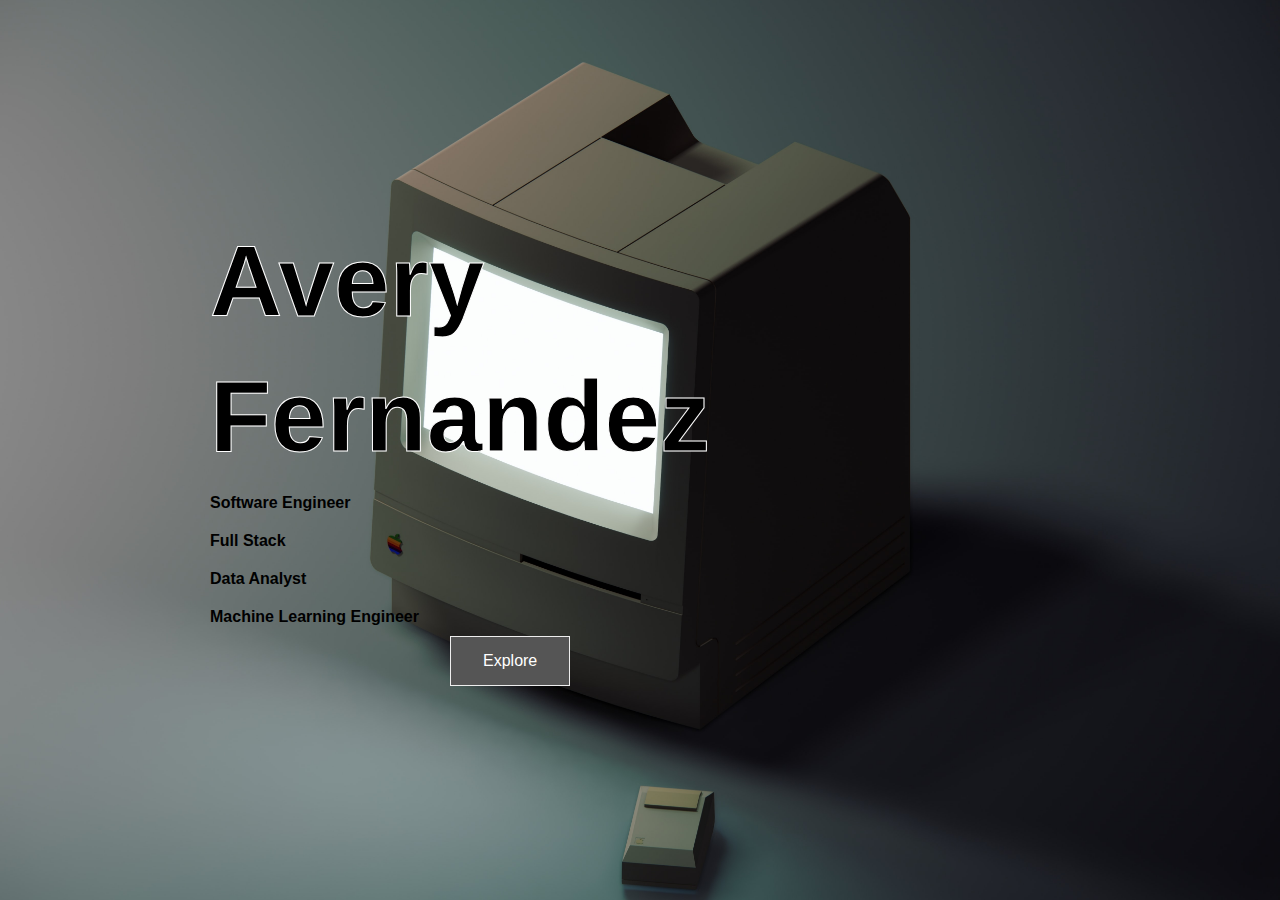
==== index.html @ 7bb80cd4 "Initial commit" ====
<!DOCTYPE html>
<html>
<head>
    <title>Personal Portfolio</title>
    <link rel="stylesheet" href="style.css">
    <style>
        html { 
            background-image: url("assets/backgroundComputer.jpg"); /* Change to the background image you want */
            background-size: cover;
            background-repeat: no-repeat;
            background-position: center center;
        }
    </style>
</head>
<body>
    <div class="container">
        <div class="landing_page">
            <div class="landing_page_text"> <!-- Change h1 and h4 to your name and descriptions -->
                <h1>Avery</h1>
                <h1>Fernandez</h1>
                <h4>Software Engineer</h4>
                <h4>Full Stack</h4>
                <h4>Data Analyst</h4>
                <h4>Machine Learning Engineer</h4>
                <a class="home_button" href="home.html">Explore</a>
            </div>
        </div>
    </div>
</body>
</html>
---- style.css ----
/* Master Styles */
body,html {
    margin: 0px;
    font-family: 'Varela Round', sans-serif;
    min-height: 100%;
    height: 100%;
    
}

.container {
    display: grid;
    grid-template-columns: 1fr;
}

/* Landing Page */
.landing_page {
    display: grid;
    grid-template-columns: 1fr;
}

.landing_page_text {
    position: absolute;
    display: flex;
    flex-direction: column;
    justify-content: center;
    margin-left: 200px;
    height: 100%;
}

.landing_page_text h1 {
    font-size: 100px;
    text-align: left;
    margin: 10px;
    -webkit-text-stroke-width: 1px;
    -webkit-text-stroke-color: white;
}
.landing_page_text h4 {
    text-align: left;
    margin: 10px;
}
.home_button {
    background-color: #555555;
    border: groove;
    border-width: 1px;
    color: white;
    padding: 15px 32px;
    margin-left: 250px;
    text-decoration: none;
    width: max-content;
    transition-duration: .4s;
}
.home_button:hover {
    background-color: #e7e7e7;
    color: black;
    box-shadow: 0 12px 16px 0 rgba(0, 0, 0, 0.24), 0 17px 50px 0 rgba(0, 0, 0, 0.19);
}
.home_button a {
    text-decoration: none;
    transition: color 0.5s;
}

/* Navigation Bar */

.navigation_bar {
    display: flex;
    justify-content: space-between;
    padding: 10px;
    background-color: white;
}
.right_column {
    display: flex;
}
.navigation_bar > .right_column > div {
    margin-right: 20px;
    font-size: 0.9em;
    text-transform: uppercase;
}
.navigation_link_wrapper {
    height: 22px;
    border-bottom: 1px solid transparent;
    transition: border-bottom 0.5s;
}
.navigation_link_wrapper a {
    color: #8a8a8a;
    text-decoration: none;
    transition: color 0.5s;
}
.navigation_link_wrapper:hover {
    border-bottom: 1px solid black;
}
.navigation_link_wrapper a:hover {
    color: black;
}
.active-nav-link {
    border-bottom: 1px solid black;
}
.active-nav-link a {
    color: black !important;
}

/* Home Page */

	
.portfolio {
    display: grid;
    grid-template-columns: 1fr 1fr; /* Change to allow for more than 2 items per row */
}

.portfolio_item {
    height: 500px; /* Decrease heigh if needed */
    background-size: cover;
    background-position: center;
    background-repeat: no-repeat;
    grid: 1;
    justify-content: center;
    align-items: center;
    display: grid;
    grid-template-columns: 1fr;
    position: relative;
}

.portfolio_item span{
    position:absolute; 
    width:100%;
    height:100%;
    top:0;
    left: 0;

    z-index: 1;
}

.portfolio_item h1{
    font-size: 100px;
    text-align: center;
    margin: 10px;
    -webkit-text-stroke-width: 1px;
    -webkit-text-stroke-color: white;
}

.portfolio_item h4{
    text-align: center;
    margin: 10px;
    font-weight: 600;
    transition: 1s;
    color: transparent;

}

.portfolio_item:hover h4{
    font-weight: 600;
    color: lightseagreen;
}

.img-darken {
    transition: 1s;
    background-color: grey;
    background-blend-mode: multiply;
}

/* About Me Page */
.about_me {
    display: grid;
    grid-template-columns: 1fr 1fr;
}

.personal_photo {
    background-position: center;
    background-repeat: no-repeat;
    background-size: cover;
    width: 100%;
}

.bio {
    padding-left: 10px;
    display: flex;
    flex-direction: column;
    justify-content: center;
    height: 100%;
}
.bio h1{
    align-items: center;
    text-align: center;
}
.bio h2{
    text-align: center;
}


.individual_skill {
    width: 80%;
    background-color: #ddd;
}

.skillBar {
    text-align: right;
    padding-top: 10px;
    padding-bottom: 10px;
    color: white;
}
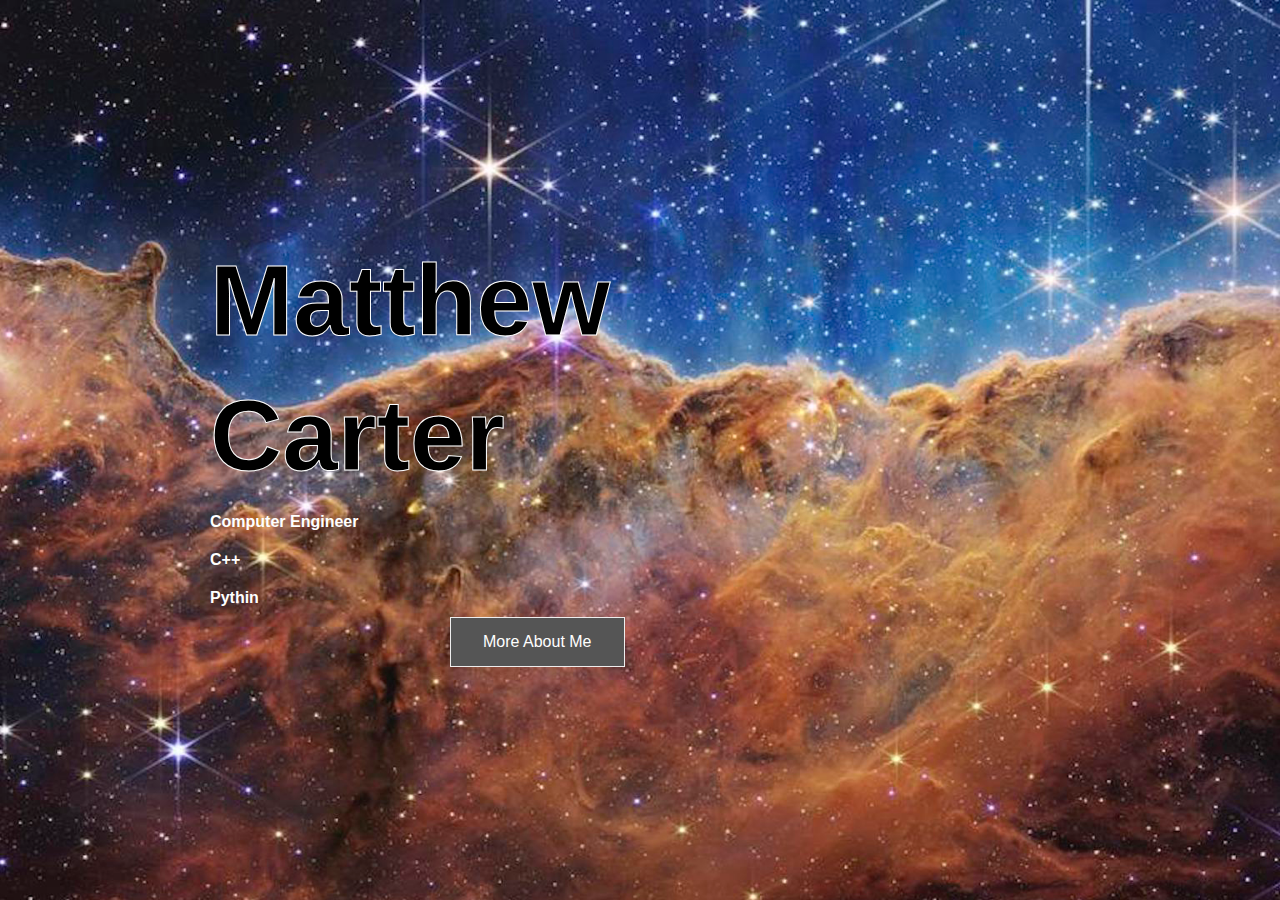
==== commit 84ab76a6: "Website" ====
--- a/index.html
+++ b/index.html
@@ -5,7 +5,7 @@
     <link rel="stylesheet" href="style.css">
     <style>
         html { 
-            background-image: url("assets/backgroundComputer.jpg"); /* Change to the background image you want */
+            background-image: url("assets/stock/background/space.jpg"); /* Change to the background image you want */
             background-size: cover;
             background-repeat: no-repeat;
             background-position: center center;
@@ -16,13 +16,12 @@
     <div class="container">
         <div class="landing_page">
             <div class="landing_page_text"> <!-- Change h1 and h4 to your name and descriptions -->
-                <h1>Avery</h1>
-                <h1>Fernandez</h1>
-                <h4>Software Engineer</h4>
-                <h4>Full Stack</h4>
-                <h4>Data Analyst</h4>
-                <h4>Machine Learning Engineer</h4>
-                <a class="home_button" href="home.html">Explore</a>
+                <h1>Matthew</h1>
+                <h1>Carter</h1>
+                <h4>Computer Engineer</h4>
+                <h4>C++</h4>
+                <h4>Pythin</h4>
+                <a class="home_button" href="home.html">More About Me</a>
             </div>
         </div>
     </div>
--- a/style.css
+++ b/style.css
@@ -37,6 +37,8 @@
 .landing_page_text h4 {
     text-align: left;
     margin: 10px;
+    color: white;
+    text-decoration-color: white;
 }
 .home_button {
     background-color: #555555;
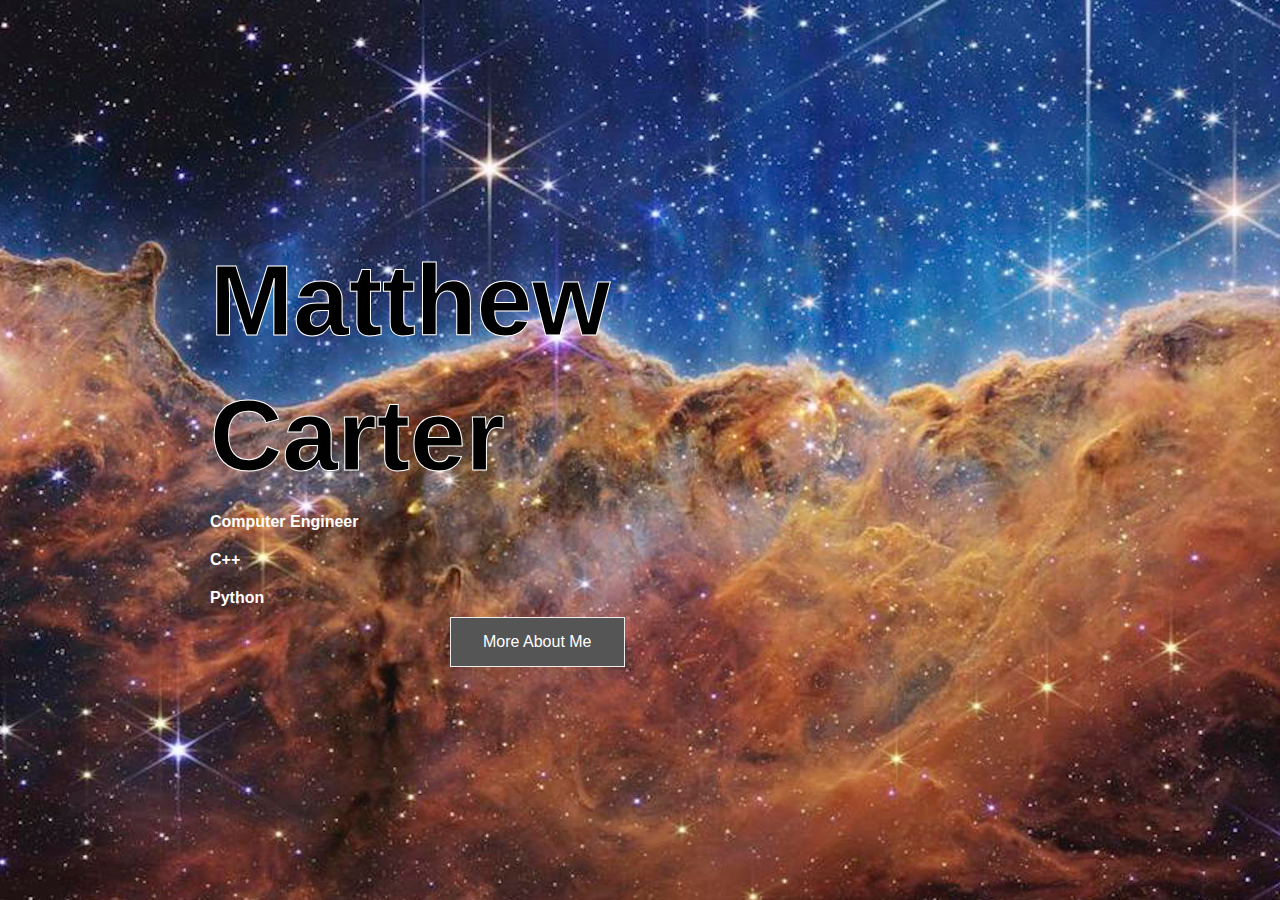
==== commit d230b466: "Updated index.html" ====
--- a/index.html
+++ b/index.html
@@ -20,7 +20,7 @@
                 <h1>Carter</h1>
                 <h4>Computer Engineer</h4>
                 <h4>C++</h4>
-                <h4>Pythin</h4>
+                <h4>Python</h4>
                 <a class="home_button" href="home.html">More About Me</a>
             </div>
         </div>
